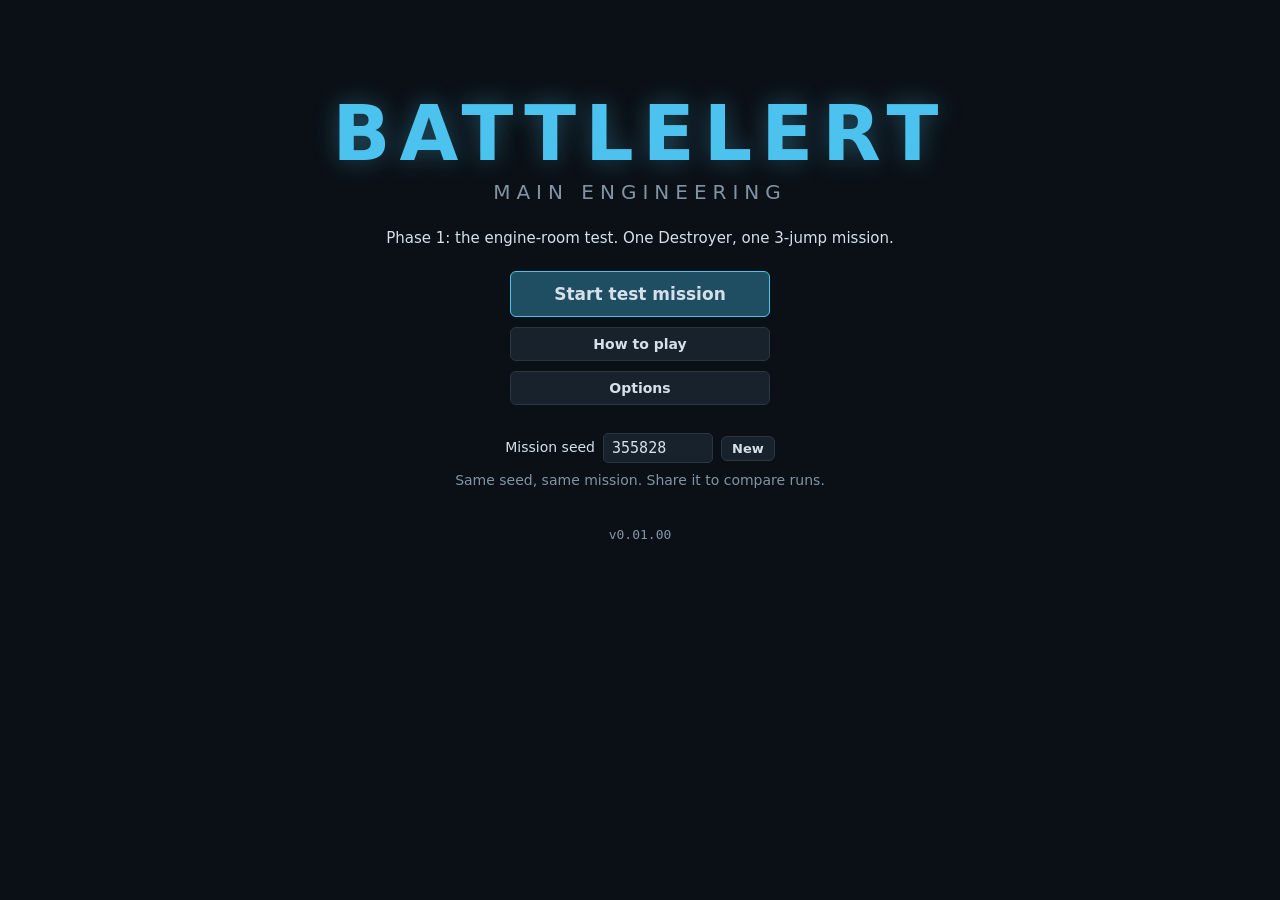
==== index.html @ 2c00e7b9 "Phase 1: engine-room test (v0.01.00) One Destroyer, one seeded 3-jump mission, two encounter types (" ====
<!doctype html>
<html lang="en">
<head>
<meta charset="utf-8">
<title>Battlelert</title>
<meta http-equiv="refresh" content="0; url=battlelert.html">
<script>location.replace("battlelert.html" + location.search + location.hash);</script>
</head>
<body style="background:#0b1016;color:#d6e0e8;font-family:system-ui,sans-serif">
<p><a href="battlelert.html" style="color:#7fd4f5">Open Battlelert</a></p>
</body>
</html>
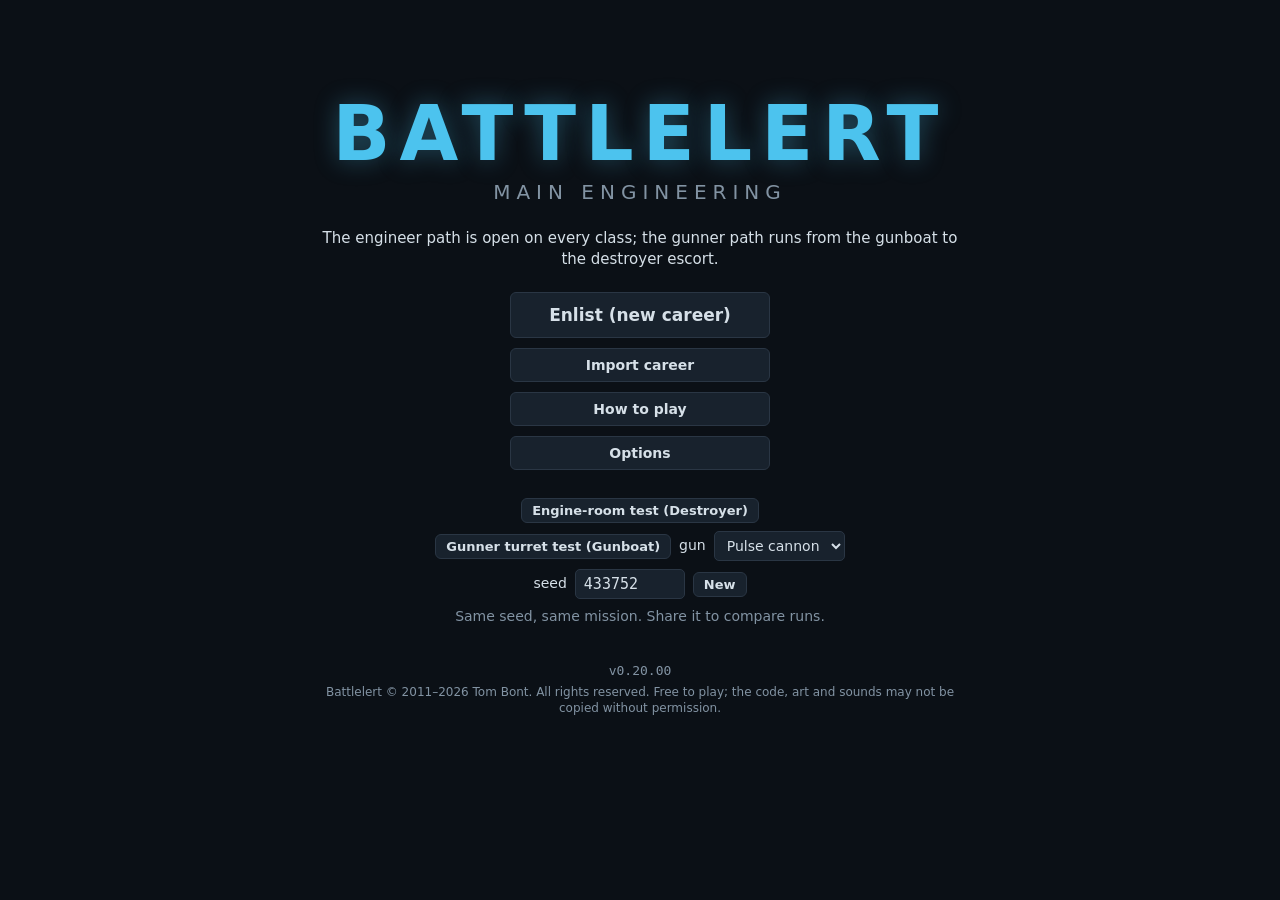
==== commit da0cd5ea: "Copyright notice: Battlelert (c) 2011-2026 Tom Bont, all rights reserved LICENSE file (free to play;" ====
--- a/index.html
+++ b/index.html
@@ -1,7 +1,9 @@
 <!doctype html>
+<!-- Battlelert © 2011–2026 Tom Bont. All rights reserved. See LICENSE. -->
 <html lang="en">
 <head>
 <meta charset="utf-8">
+<meta name="copyright" content="© 2011–2026 Tom Bont. All rights reserved.">
 <title>Battlelert</title>
 <meta http-equiv="refresh" content="0; url=battlelert.html">
 <script>location.replace("battlelert.html" + location.search + location.hash);</script>
